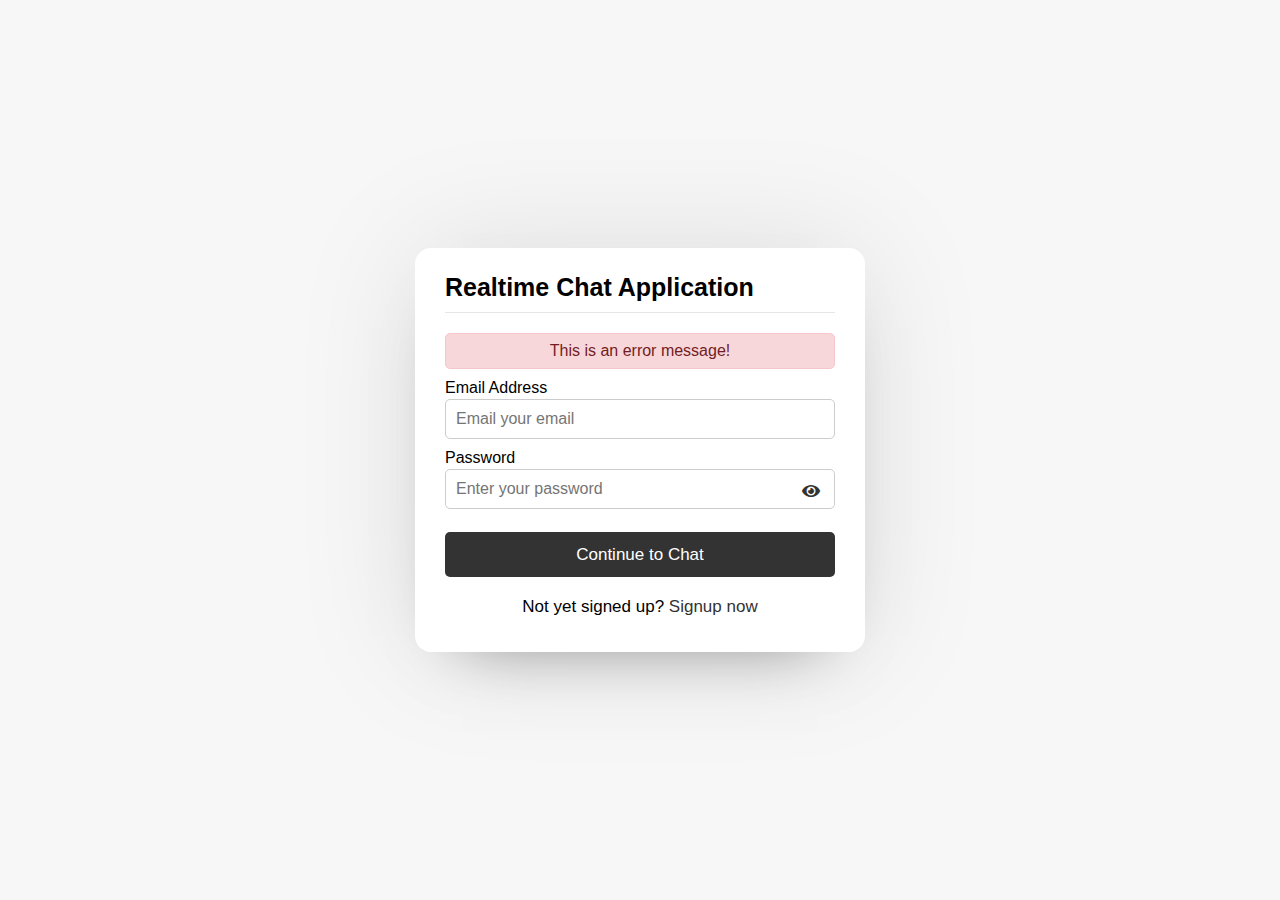
==== login.html @ 0770dcdf "Finish Log in Page" ====
<!DOCTYPE html>
<html>
<head>
	<meta charset="UTF-8">
	<meta name="viewport" content="width=device-width, initial-scale=1.0">
	<meta http-equiv="X-UA-Compatible" content="ie=edge">
	<title>Realtime Chat Application</title>
	<link rel="stylesheet" href="style.css">
	<link rel="stylesheet" href="https://cdnjs.cloudflare.com/ajax/libs/font-awesome/5.15.2/css/all.min.css">
</head>


<body>
	<div class="wrapper">
		<section class="form login">
			<header>Realtime Chat Application</header>
			<form action="#">
				<div class="error-txt">This is an error message!</div>
				<div class="field input">
					<label>Email Address</label>
					<input type="text" placeholder="Email your email">
				</div>
				<div class="field input">
					<label>Password</label>
					<input type="password" placeholder="Enter your password">
					<i class="fas fa-eye"></i>
				</div>
				<div class="field button">
					<input type="submit" value="Continue to Chat">
				</div>
			</form>
			<div class="link">Not yet signed up? <a href="#">Signup now</a></div>
		</section>
	</div>

</body>
</html>
---- style.css ----
*{
	margin: 0;
	padding: 0;
	box-sizing: border-box;
	text-decoration: none;
	font-family: 'Poppins', sans-serif;
}
body{
	display: flex;
	align-items: center;
	justify-content: center;
	min-height: 100vh;
	background: #f7f7f7
}
.wrapper{
	background: #fff;
	width: 450px;
	border-radius: 16px;
	box-shadow: 0 0 128px 0 rgba(0, 0, 0, 0.1),
				0 32px 64px -48px rgba(0, 0, 0, 0.5);
}


.form{
	padding: 25px 30px;
}
.form header{
	font-size: 25px;
	font-weight: 600;
	padding-bottom: 10px;
	border-bottom: 1px solid #e6e6e6;
}
.form form{
	margin: 20px 0;
}
.form form .error-txt{
	color: #721c24;
	background: #f8d7da;
	padding: 8px 10px;
	text-align: center;
	border-radius: 5px;
	margin-bottom: 10px;
	border: 1px solid #f5c6cb;
}
.form form .name-details{
	display: flex;
}
form .name-details .field:first-child{
	margin-right: 10px;
}
form .name-details .field:last-child{
	margin-left: 10px;
}
.form form .field{
	display: flex;
	position: relative;
	flex-direction: column;
	margin-bottom: 10px;
}
.form form .field label{
	margin-bottom: 2px;
}
.form form .field input{
	outline: none;
}
.form form .input input{
	height: 40px;
	width: 100%;
	font-size: 16px;
	padding: 0 10px;
	color: #080;
	border: 1px solid #ccc;
	border-radius: 5px;
}
.form form .image input{
	font-size: 17px;
}
.form form .button input{
	margin-top: 13px;
	height: 45px;
	border: none;
	font-size: 17px;
	font-weight: 500;
	background: #333;
	color: #fff;
	border-radius: 5px;
	cursor: pointer;
}
.form form .field i{
	position: absolute;
	right: 15px;
	color: #333;
	top: 70%;
	transform: translateY(-50%);
	cursor: pointer;
}
.form .link{
	text-align: center;
	margin: 10px 0;
	font-size: 17px;
}
.form .link a{
	color: #333;
}
.form .link a:hover{
	text-decoration: underline;
}
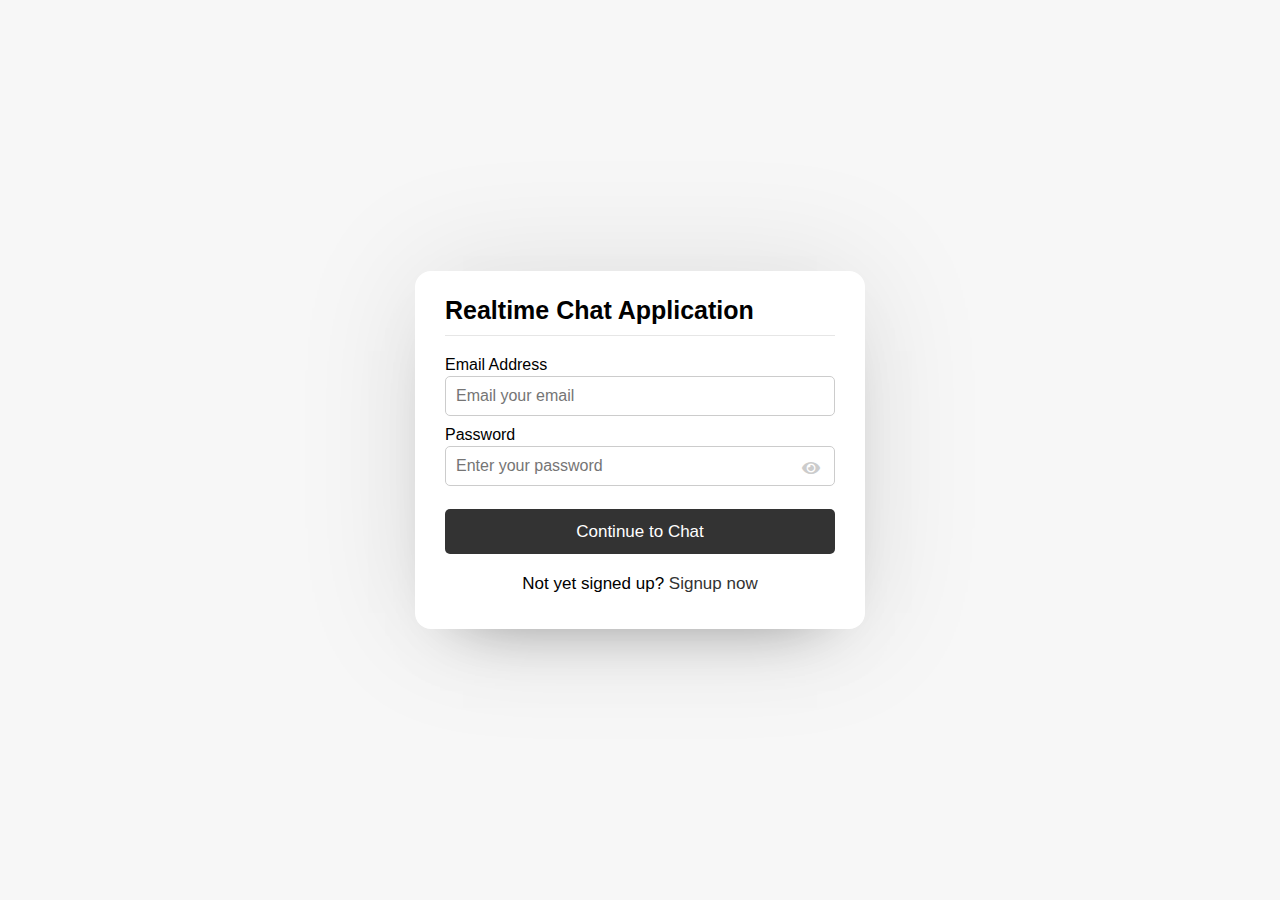
==== commit f49b836f: "Finish JavaScript" ====
--- a/login.html
+++ b/login.html
@@ -33,5 +33,7 @@
 		</section>
 	</div>
 
+	<script src="javascript/pass-show-hide.js"></script>
+
 </body>
 </html>--- a/style.css
+++ b/style.css
@@ -20,7 +20,7 @@
 				0 32px 64px -48px rgba(0, 0, 0, 0.5);
 }
 
-
+/* Signup Form CSS Code */
 .form{
 	padding: 25px 30px;
 }
@@ -41,6 +41,7 @@
 	border-radius: 5px;
 	margin-bottom: 10px;
 	border: 1px solid #f5c6cb;
+	display: none;
 }
 .form form .name-details{
 	display: flex;
@@ -89,11 +90,15 @@
 .form form .field i{
 	position: absolute;
 	right: 15px;
-	color: #333;
+	color: #ccc;
 	top: 70%;
 	transform: translateY(-50%);
 	cursor: pointer;
 }
+.form form .field i.active::before{
+	color: #333;
+	content: "\f070";
+}
 .form .link{
 	text-align: center;
 	margin: 10px 0;
@@ -104,4 +109,211 @@
 }
 .form .link a:hover{
 	text-decoration: underline;
+}
+
+/* Users Area CSS Code */
+.users{
+	padding: 25px 30px;
+}
+.users header,
+.users-list a{
+	display: flex;
+	align-items: center;
+	padding-bottom: 20px;
+	justify-content: space-between;
+	border-bottom: 1px solid #e6e6e6;
+}
+.wrapper img{
+	object-fit: cover;
+	border-radius: 50%;
+}
+:is(.users, .users-list) .content{
+	display: flex;
+	align-items: center;
+}
+.users header .content img{
+	height: 50px;
+	width: 50px;
+}
+:is(.users, .users-list) .details{
+	color: #000;
+	margin-left: 15px;
+}
+:is(.users, .users-list) .details span{
+	font-size: 18px;
+	font-weight: 600;
+}
+.users header .logout{
+	color: #fff;
+	font-size: 17px;
+	padding: 7px 15px;
+	background: #333;
+	border-radius: 5px;
+}
+.users .search{
+	margin: 20px 0;
+	display: flex;
+	position: relative;
+	align-items: center;
+	justify-content: space-between;
+}
+.users .search .text{
+	font-size: 17px;
+}
+.users .search input{
+	position: absolute;
+	height: 42px;
+	width: calc(100% - 50px);
+	border: 1px solid #ccc;
+	padding: 0 13px;
+	font-size: 16px;
+	border-radius: 5px 0 0 5px;
+	opacity: 0;
+	pointer-events: none;
+	transition: all 0.2s ease;
+}
+.users .search input.active{
+	opacity: 1;
+	pointer-events: auto;
+}
+.users .search button{
+	width: 47px;
+	height: 42px;
+	border: none;
+	outline: none;
+	color: #333;
+	background: #fff;
+	cursor: pointer;
+	font-size: 17px;
+	border-radius: 0 5px 5px 0;
+	transition: all 0.2s ease;
+}
+.users .search button.active{
+	color: #fff;
+	background: #333;
+}
+.users .search button.active i::before{
+	content: "\f00d";
+}
+.users-list{
+	max-height: 350px;
+	overflow-y: auto;
+}
+:is(.users-list, .chat-box)::-webkit-scrollbar{
+	width: 0px;
+}
+.users-list a{
+	margin-bottom: 15px;
+	page-break-after: 15px;
+	padding-right: 15px;
+	border-bottom-color: #f1f1f1f1;
+}
+.users-list a:last-child{
+	border: none;
+	margin-bottom: 0px;
+}
+.users-list a .content img{
+	height: 40px;
+	width: 40px;
+}
+.users-list a .content p{
+	color: #67676a;
+}
+.users-list a .status-dot{
+	font-size: 12px;
+	color: #468669;
+}
+.users-list a .status-dot.offline{
+	color: #ccc;
+}
+
+/* Chat Area CSS Code */
+.chat-area header{
+	display: flex;
+	align-items: center;
+	padding: 18px 30px;
+}
+.chat-area header .back-icon{
+	font-size: 18px;
+	color: #333;
+}
+.chat-area img{
+	height: 45px;
+	width: 45px;
+	margin: 0 15px;
+}
+.chat-area header span{
+	font-size: 17px;
+	font-weight: 600;
+}
+.chat-box{
+	height: 500px;
+	overflow-y: auto;
+	background: #f7f7f7;
+	padding: 10px 30px 20px 30px;
+	box-shadow: inset 0 32px 32px -32px rgb(0 0 0 / 5%),
+				inset 0 -32px 32px -32px rgb(0 0 0 / 5%);
+}
+.chat-box .chat{
+	margin: 15px 0;
+}
+.chat-box .chat p{
+	word-wrap: break-word;
+	padding: 8px 16px;
+	box-shadow: 0 0 32px rgb(0 0 0 / 8%),
+				0 16px 16px -16px rgb(0 0 0 / 10%);
+}
+.chat-box .outgoing{
+	display: flex;
+}
+.outgoing .details{
+	margin-left: auto;
+	max-width: calc(100% - 130px);
+}
+.outgoing .details p{
+	background: #333;
+	color: #fff; 
+	border-radius: 18px 18px 0 18px;
+}
+.chat-box .incoming{
+	display: flex;
+	align-items: flex-end;
+}
+.chat-box .incoming img{ 
+	height: 35px;
+	width: 35px;
+}
+.incoming .details{
+	margin-left: 10px;
+	margin-right: auto;
+	max-width: calc(100% - 130px);
+}
+.incoming .details p{
+	color: #333;
+	background: #dfd;
+	border-radius: 18px 18px 18px 0;
+}
+.chat-area .typing-area{
+	padding: 18px 30px;
+	display: flex;
+	justify-content: space-between;
+}
+.typing-area input{
+	height: 45px;
+	width: calc(100% - 58px);
+	font-size: 17px;
+	border: 1px solid #ccc;
+	padding: 0 13px;
+	border-radius: 5px 0 0 5px;
+	outline: none;
+}
+.typing-area button{
+	width: 55px;
+	border: none;
+	outline: none;
+	background: #333;
+	color: #fff;
+	font-size: 19px;
+	cursor: pointer;
+	border-radius: 0 5px 5px 0;
 }